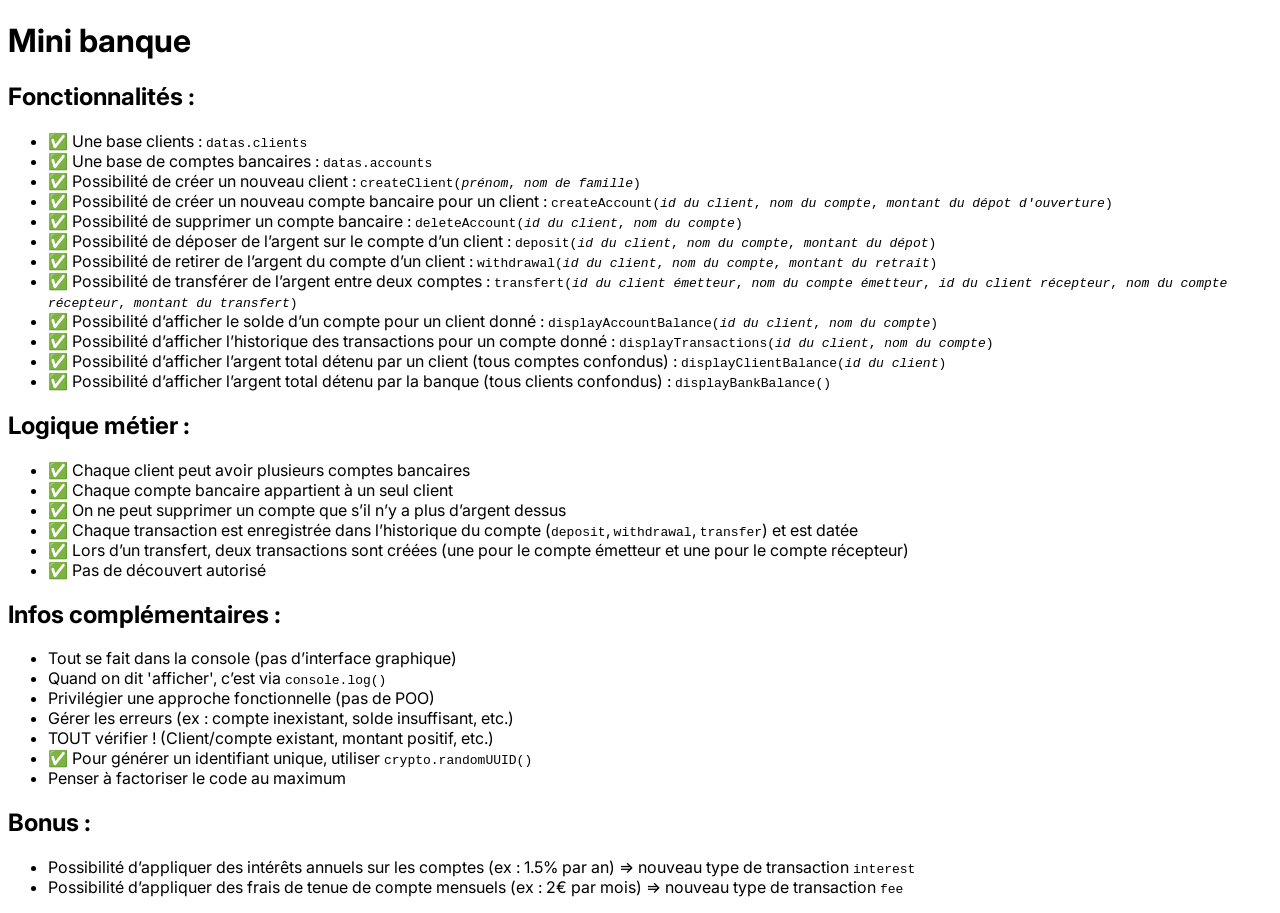
==== index.html @ 4218b07c "Affichage du montant total de la banque" ====
<!DOCTYPE html>
<html lang="fr">

<head>
    <meta charset="UTF-8">
    <meta name="viewport" content="width=device-width, initial-scale=1.0">
    <link rel="preconnect" href="https://fonts.googleapis.com">
    <link rel="preconnect" href="https://fonts.gstatic.com" crossorigin>
    <link href="https://fonts.googleapis.com/css2?family=Inter:ital,opsz,wght@0,14..32,100..900;1,14..32,100..900&display=swap" rel="stylesheet">
    <title>Mini banque</title>
    <script src="./index.js"></script>
    <script src="./tests.js"></script>
</head>

<body style="font-family: 'Inter', sans-serif;">
    <h1>Mini banque</h1>

    <p class="lastAction"></p>

    <h2>Fonctionnalités :</h2>
    <ul>
        <li>✅ Une base clients : <code>datas.clients</code></li>
        <li>✅ Une base de comptes bancaires : <code>datas.accounts</code></li>
        <li>✅ Possibilité de créer un nouveau client : <code>createClient(<em>prénom</em>, <em>nom de famille</em>)</code></li>
        <li>✅ Possibilité de créer un nouveau compte bancaire pour un client : <code>createAccount(<em>id du client</em>, <em>nom du compte</em>, <em>montant du dépot d'ouverture</em>)</code></li>
        <li>✅ Possibilité de supprimer un compte bancaire : <code>deleteAccount(<em>id du client</em>, <em>nom du compte</em>)</code></li>
        <li>✅ Possibilité de déposer de l’argent sur le compte d’un client : <code>deposit(<em>id du client</em>, <em>nom du compte</em>, <em>montant du dépot</em>)</code></li>
        <li>✅ Possibilité de retirer de l’argent du compte d’un client : <code>withdrawal(<em>id du client</em>, <em>nom du compte</em>, <em>montant du retrait</em>)</code></li>
        <li>✅ Possibilité de transférer de l’argent entre deux comptes : <code>transfert(<em>id du client émetteur</em>, <em>nom du compte émetteur</em>, <em>id du client récepteur</em>, <em>nom du compte récepteur</em>, <em>montant du transfert</em>)</code></li>
        <li>✅ Possibilité d’afficher le solde d’un compte pour un client donné : <code>displayAccountBalance(<em>id du client</em>, <em>nom du compte</em>)</code></li>
        <li>✅ Possibilité d’afficher l’historique des transactions pour un compte donné : <code>displayTransactions(<em>id du client</em>, <em>nom du compte</em>)</code></li>
        <li>✅ Possibilité d’afficher l’argent total détenu par un client (tous comptes confondus) : <code>displayClientBalance(<em>id du client</em>)</code></li>
        <li>✅ Possibilité d’afficher l’argent total détenu par la banque (tous clients confondus) : <code>displayBankBalance()</code></li>
    </ul>

    <h2>Logique métier :</h2>
    <ul>
        <li>✅ Chaque client peut avoir plusieurs comptes bancaires</li>
        <li>✅ Chaque compte bancaire appartient à un seul client</li>
        <li>✅ On ne peut supprimer un compte que s’il n’y a plus d’argent dessus</li>
        <li>✅ Chaque transaction est enregistrée dans l’historique du compte (<code>deposit</code>, <code>withdrawal</code>, <code>transfer</code>) et est datée</li>
        <li>✅ Lors d’un transfert, deux transactions sont créées (une pour le compte émetteur et une pour le compte récepteur)</li>
        <li>✅ Pas de découvert autorisé</li>
    </ul>

    <h2>Infos complémentaires :</h2>
    <ul>
        <li>Tout se fait dans la console (pas d’interface graphique)</li>
        <li>Quand on dit 'afficher', c’est via <code>console.log()</code></li>
        <li>Privilégier une approche fonctionnelle (pas de POO)</li>
        <li>Gérer les erreurs (ex : compte inexistant, solde insuffisant, etc.)</li>
        <li>TOUT vérifier ! (Client/compte existant, montant positif, etc.)</li>
        <li>✅ Pour générer un identifiant unique, utiliser <code>crypto.randomUUID()</code></li>
        <li>Penser à factoriser le code au maximum</li>
    </ul>

    <h2>Bonus :</h2>
    <ul>
        <li>Possibilité d’appliquer des intérêts annuels sur les comptes (ex : 1.5% par an) =&gt; nouveau type de
            transaction <code>interest</code></li>
        <li>Possibilité d’appliquer des frais de tenue de compte mensuels (ex : 2€ par mois) =&gt; nouveau type de
            transaction <code>fee</code></li>
    </ul>
</body>

</html>
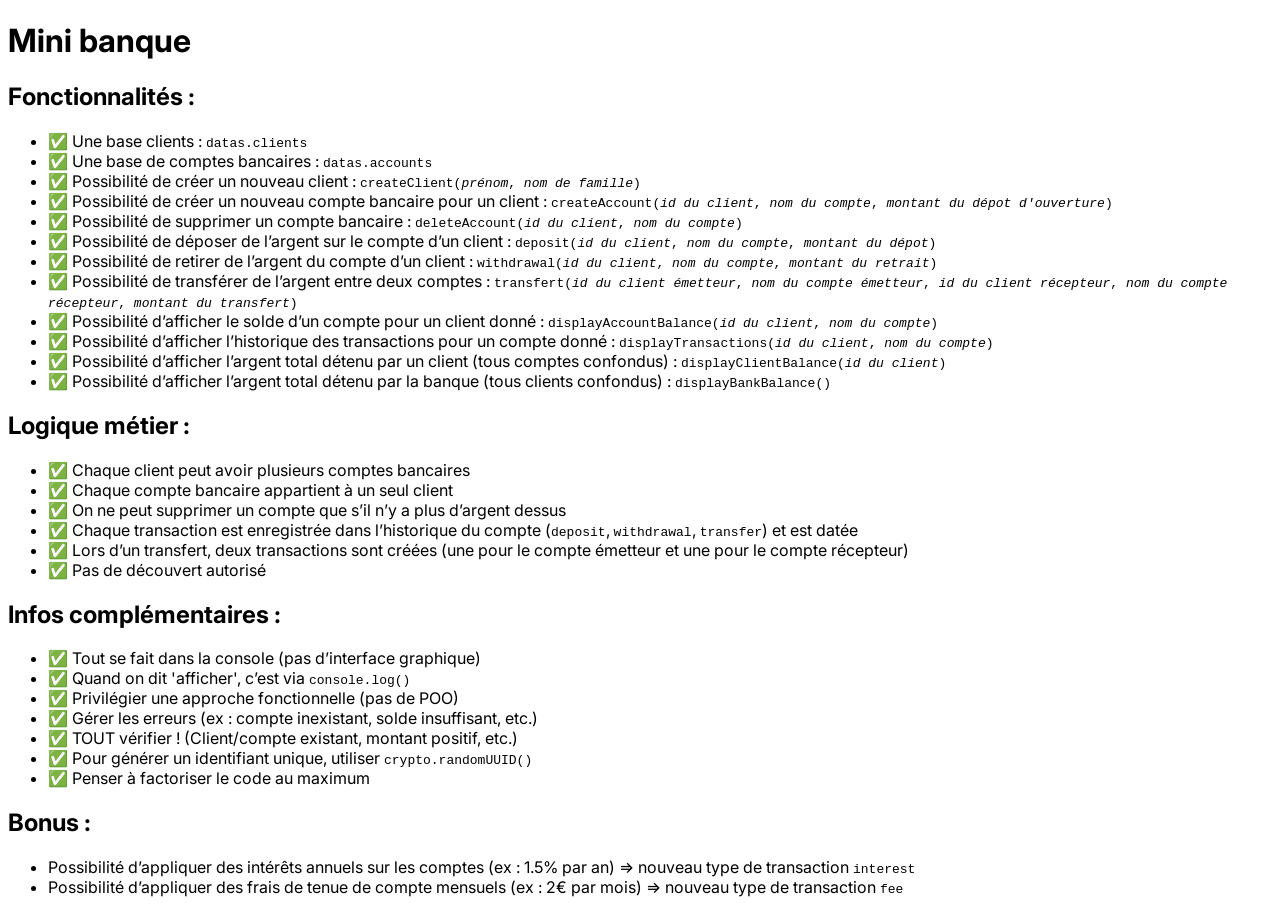
==== commit 2446bbe2: "Validation des différents points" ====
--- a/index.html
+++ b/index.html
@@ -45,13 +45,13 @@
 
     <h2>Infos complémentaires :</h2>
     <ul>
-        <li>Tout se fait dans la console (pas d’interface graphique)</li>
-        <li>Quand on dit 'afficher', c’est via <code>console.log()</code></li>
-        <li>Privilégier une approche fonctionnelle (pas de POO)</li>
-        <li>Gérer les erreurs (ex : compte inexistant, solde insuffisant, etc.)</li>
-        <li>TOUT vérifier ! (Client/compte existant, montant positif, etc.)</li>
+        <li>✅ Tout se fait dans la console (pas d’interface graphique)</li>
+        <li>✅ Quand on dit 'afficher', c’est via <code>console.log()</code></li>
+        <li>✅ Privilégier une approche fonctionnelle (pas de POO)</li>
+        <li>✅ Gérer les erreurs (ex : compte inexistant, solde insuffisant, etc.)</li>
+        <li>✅ TOUT vérifier ! (Client/compte existant, montant positif, etc.)</li>
         <li>✅ Pour générer un identifiant unique, utiliser <code>crypto.randomUUID()</code></li>
-        <li>Penser à factoriser le code au maximum</li>
+        <li>✅ Penser à factoriser le code au maximum</li>
     </ul>
 
     <h2>Bonus :</h2>
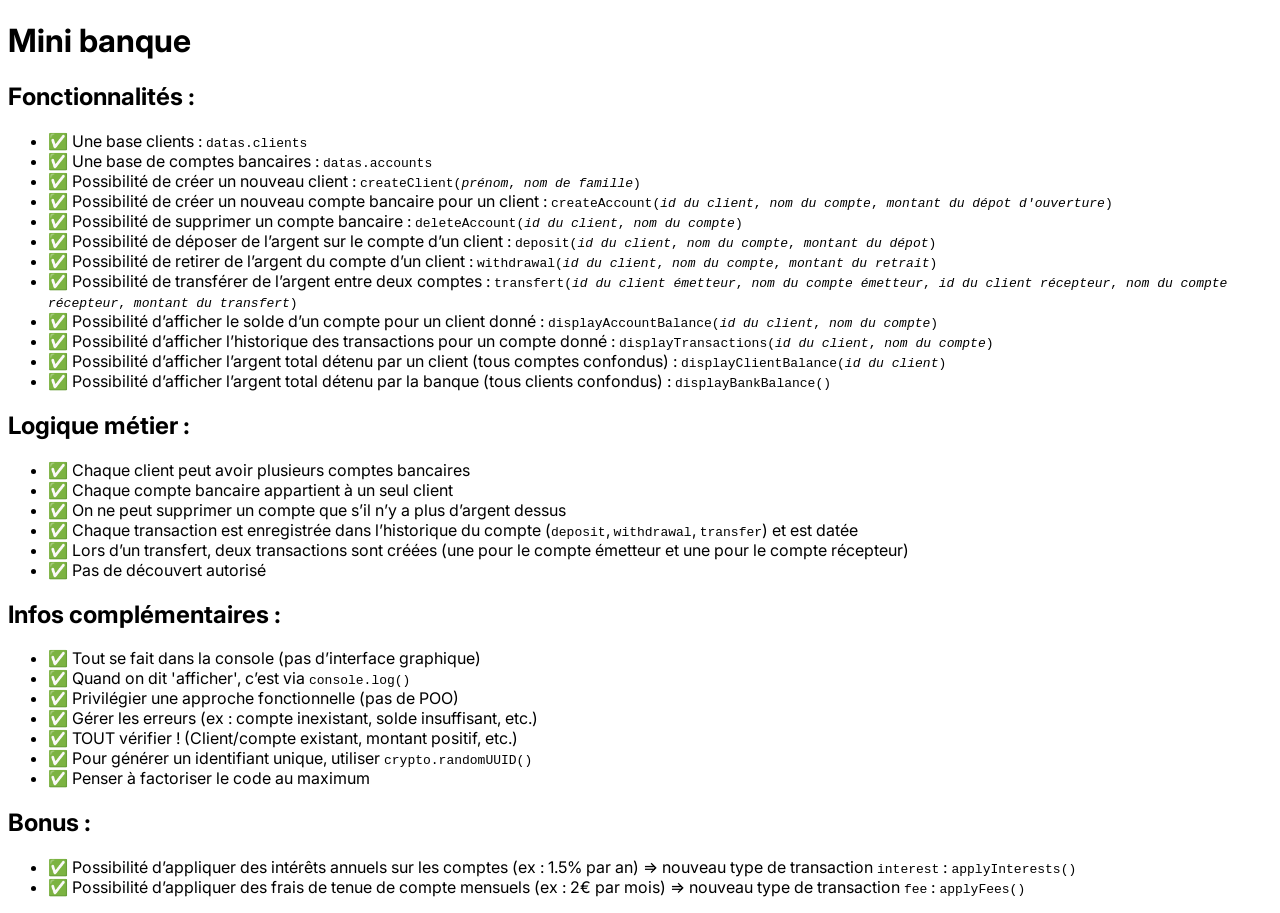
==== commit 881c7be4: "Application des frais de gestion du compte" ====
--- a/index.html
+++ b/index.html
@@ -56,10 +56,10 @@
 
     <h2>Bonus :</h2>
     <ul>
-        <li>Possibilité d’appliquer des intérêts annuels sur les comptes (ex : 1.5% par an) =&gt; nouveau type de
-            transaction <code>interest</code></li>
-        <li>Possibilité d’appliquer des frais de tenue de compte mensuels (ex : 2€ par mois) =&gt; nouveau type de
-            transaction <code>fee</code></li>
+        <li>✅ Possibilité d’appliquer des intérêts annuels sur les comptes (ex : 1.5% par an) =&gt; nouveau type de
+            transaction <code>interest</code> : <code>applyInterests()</code></li>
+        <li>✅ Possibilité d’appliquer des frais de tenue de compte mensuels (ex : 2€ par mois) =&gt; nouveau type de
+            transaction <code>fee</code> : <code>applyFees()</code></li>
     </ul>
 </body>
 
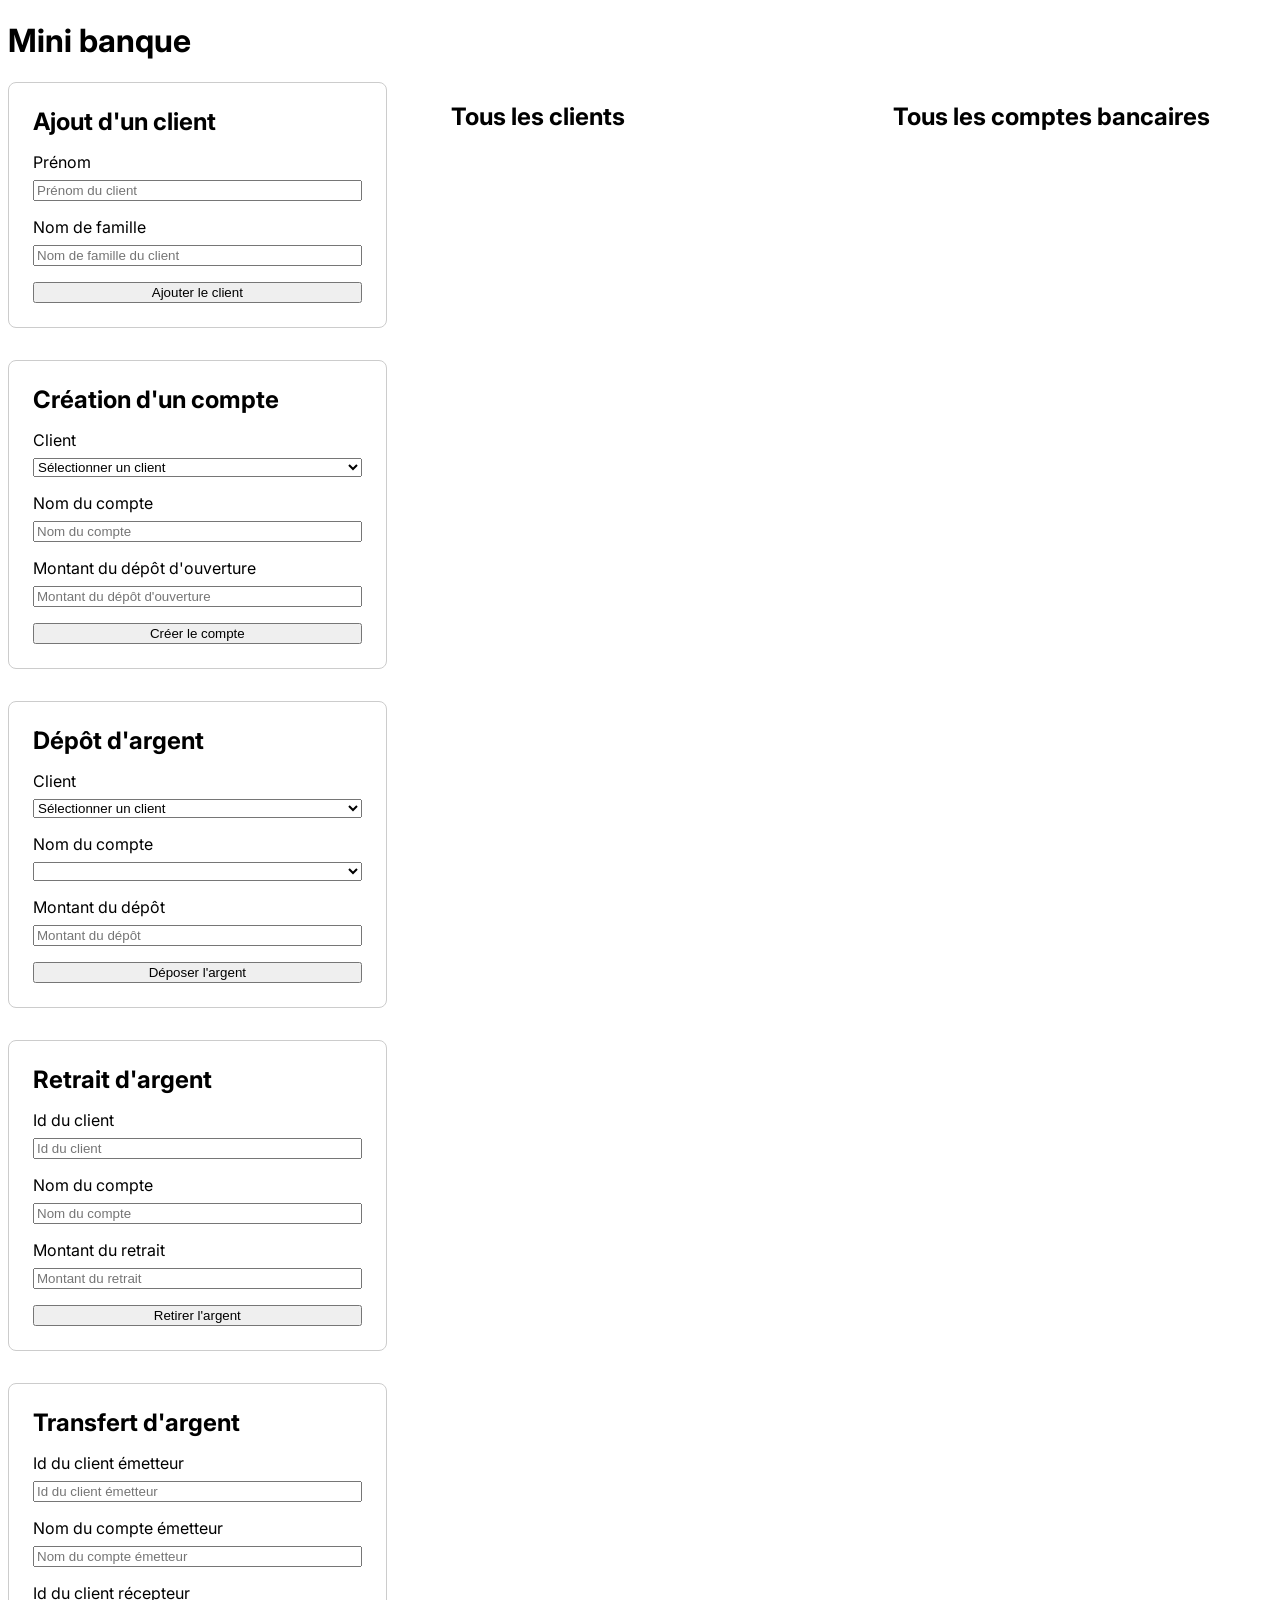
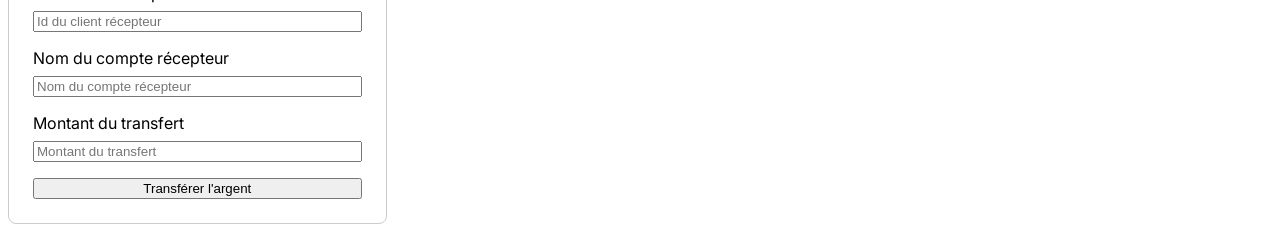
==== commit 5cbe8895: "Forms de créations et de dépot fonctionnels" ====
--- a/index.html
+++ b/index.html
@@ -6,61 +6,122 @@
     <meta name="viewport" content="width=device-width, initial-scale=1.0">
     <link rel="preconnect" href="https://fonts.googleapis.com">
     <link rel="preconnect" href="https://fonts.gstatic.com" crossorigin>
-    <link href="https://fonts.googleapis.com/css2?family=Inter:ital,opsz,wght@0,14..32,100..900;1,14..32,100..900&display=swap" rel="stylesheet">
-    <title>Mini banque</title>
+    <link
+        href="https://fonts.googleapis.com/css2?family=Inter:ital,opsz,wght@0,14..32,100..900;1,14..32,100..900&display=swap"
+        rel="stylesheet">
+    <title>Mini banque V2</title>
     <script src="./index.js"></script>
-    <script src="./tests.js"></script>
+    <link rel="stylesheet" href="style.css">
+    <!-- <script src="./tests.js"></script> -->
 </head>
 
 <body style="font-family: 'Inter', sans-serif;">
     <h1>Mini banque</h1>
 
-    <p class="lastAction"></p>
+    <div id="alert">
+        <p id="alertMessage"></p>
+    </div>
 
-    <h2>Fonctionnalités :</h2>
-    <ul>
-        <li>✅ Une base clients : <code>datas.clients</code></li>
-        <li>✅ Une base de comptes bancaires : <code>datas.accounts</code></li>
-        <li>✅ Possibilité de créer un nouveau client : <code>createClient(<em>prénom</em>, <em>nom de famille</em>)</code></li>
-        <li>✅ Possibilité de créer un nouveau compte bancaire pour un client : <code>createAccount(<em>id du client</em>, <em>nom du compte</em>, <em>montant du dépot d'ouverture</em>)</code></li>
-        <li>✅ Possibilité de supprimer un compte bancaire : <code>deleteAccount(<em>id du client</em>, <em>nom du compte</em>)</code></li>
-        <li>✅ Possibilité de déposer de l’argent sur le compte d’un client : <code>deposit(<em>id du client</em>, <em>nom du compte</em>, <em>montant du dépot</em>)</code></li>
-        <li>✅ Possibilité de retirer de l’argent du compte d’un client : <code>withdrawal(<em>id du client</em>, <em>nom du compte</em>, <em>montant du retrait</em>)</code></li>
-        <li>✅ Possibilité de transférer de l’argent entre deux comptes : <code>transfert(<em>id du client émetteur</em>, <em>nom du compte émetteur</em>, <em>id du client récepteur</em>, <em>nom du compte récepteur</em>, <em>montant du transfert</em>)</code></li>
-        <li>✅ Possibilité d’afficher le solde d’un compte pour un client donné : <code>displayAccountBalance(<em>id du client</em>, <em>nom du compte</em>)</code></li>
-        <li>✅ Possibilité d’afficher l’historique des transactions pour un compte donné : <code>displayTransactions(<em>id du client</em>, <em>nom du compte</em>)</code></li>
-        <li>✅ Possibilité d’afficher l’argent total détenu par un client (tous comptes confondus) : <code>displayClientBalance(<em>id du client</em>)</code></li>
-        <li>✅ Possibilité d’afficher l’argent total détenu par la banque (tous clients confondus) : <code>displayBankBalance()</code></li>
-    </ul>
+    <div id="contentContainer">
+        <div id="formsContainer">
+            <div class="formContainer">
+                <h2>Ajout d'un client</h2>
+                <form>
+                    <label for="createClientFirstName">Prénom</label>
+                    <input type="text" name="createClientFirstName" id="createClientFirstName"
+                        placeholder="Prénom du client">
+                    <label for="createClientLastName">Nom de famille</label>
+                    <input type="text" name="createClientLastName" id="createClientLastName"
+                        placeholder="Nom de famille du client">
+                    <button type="submit" id="createClient">Ajouter le client</button>
+                </form>
+            </div>
+            <div class="formContainer">
+                <h2>Création d'un compte</h2>
+                <form>
+                    <label for="createAccountClient">Client</label>
+                    <select name="createAccountClient" id="createAccountClient" class="clientIdSelect">
+                    </select>
+                    <label for="createAccountName">Nom du compte</label>
+                    <input type="text" name="createAccountName" id="createAccountName" placeholder="Nom du compte">
+                    <label for="createAccountInitialDeposit">Montant du dépôt d'ouverture</label>
+                    <input type="number" name="createAccountInitialDeposit" id="createAccountInitialDeposit"
+                        placeholder="Montant du dépôt d'ouverture">
+                    <button type="submit" id="createAccount">Créer le compte</button>
+                </form>
+            </div>
+            <!-- <div class="formContainer">
+                <h2>Suppression d'un compte</h2>
+                <form>
+                    <label for="deleteAccountClientId">Id du client</label>
+                    <input type="text" name="deleteAccountClientId" id="deleteAccountClientId" placeholder="Id du client">
+                    <label for="deleteAccountName">Nom du compte</label>
+                    <input type="text" name="deleteAccountName" id="deleteAccountName" placeholder="Nom du compte">
+                    <button type="submit" id="deleteAccount">Supprimer le compte</button>
+                </form>
+            </div> -->
+            <div class="formContainer">
+                <h2>Dépôt d'argent</h2>
+                <form>
+                    <label for="depositAccountClient">Client</label>
+                    <select name="depositAccountClient" id="depositAccountClient" class="clientIdSelect">
+                    </select>
+                    <label for="depositAccountName">Nom du compte</label>
+                    <select name="depositAccountName" id="depositAccountName">
+                    </select>
+                    <label for="depositAmount">Montant du dépôt</label>
+                    <input type="number" name="depositAmount" id="depositAmount" placeholder="Montant du dépôt">
+                    <button type="submit" id="deposit">Déposer l'argent</button>
+                </form>
+            </div>
+            <div class="formContainer">
+                <h2>Retrait d'argent</h2>
+                <form>
+                    <label for="withdrawalClientId">Id du client</label>
+                    <input type="text" name="withdrawalClientId" id="withdrawalClientId" placeholder="Id du client">
+                    <label for="withdrawalAccountName">Nom du compte</label>
+                    <input type="text" name="withdrawalAccountName" id="withdrawalAccountName"
+                        placeholder="Nom du compte">
+                    <label for="withdrawalAmount">Montant du retrait</label>
+                    <input type="number" name="withdrawalAmount" id="withdrawalAmount" placeholder="Montant du retrait">
+                    <button type="submit" id="withdrawal">Retirer l'argent</button>
+                </form>
+            </div>
+            <div class="formContainer">
+                <h2>Transfert d'argent</h2>
+                <form>
+                    <label for="transferSenderClientId">Id du client émetteur</label>
+                    <input type="text" name="transferSenderClientId" id="transferSenderClientId"
+                        placeholder="Id du client émetteur">
+                    <label for="transferSenderAccountName">Nom du compte émetteur</label>
+                    <input type="text" name="transferSenderAccountName" id="transferSenderAccountName"
+                        placeholder="Nom du compte émetteur">
+                    <label for="transferReceiverClientId">Id du client récepteur</label>
+                    <input type="text" name="transferReceiverClientId" id="transferReceiverClientId"
+                        placeholder="Id du client récepteur">
+                    <label for="transferReceiverAccountName">Nom du compte récepteur</label>
+                    <input type="text" name="transferReceiverAccountName" id="transferReceiverAccountName"
+                        placeholder="Nom du compte récepteur">
+                    <label for="transferAmount">Montant du transfert</label>
+                    <input type="number" name="transferAmount" id="transferAmount" placeholder="Montant du transfert">
+                    <button type="submit" id="transfer">Transférer l'argent</button>
+                </form>
+            </div>
+        </div>
+        <div>
+            <h2>Tous les clients</h2>
+            <div class="list">
 
-    <h2>Logique métier :</h2>
-    <ul>
-        <li>✅ Chaque client peut avoir plusieurs comptes bancaires</li>
-        <li>✅ Chaque compte bancaire appartient à un seul client</li>
-        <li>✅ On ne peut supprimer un compte que s’il n’y a plus d’argent dessus</li>
-        <li>✅ Chaque transaction est enregistrée dans l’historique du compte (<code>deposit</code>, <code>withdrawal</code>, <code>transfer</code>) et est datée</li>
-        <li>✅ Lors d’un transfert, deux transactions sont créées (une pour le compte émetteur et une pour le compte récepteur)</li>
-        <li>✅ Pas de découvert autorisé</li>
-    </ul>
+            </div>
+        </div>
+        <div>
+            <h2>Tous les comptes bancaires</h2>
+            <div class="list">
 
-    <h2>Infos complémentaires :</h2>
-    <ul>
-        <li>✅ Tout se fait dans la console (pas d’interface graphique)</li>
-        <li>✅ Quand on dit 'afficher', c’est via <code>console.log()</code></li>
-        <li>✅ Privilégier une approche fonctionnelle (pas de POO)</li>
-        <li>✅ Gérer les erreurs (ex : compte inexistant, solde insuffisant, etc.)</li>
-        <li>✅ TOUT vérifier ! (Client/compte existant, montant positif, etc.)</li>
-        <li>✅ Pour générer un identifiant unique, utiliser <code>crypto.randomUUID()</code></li>
-        <li>✅ Penser à factoriser le code au maximum</li>
-    </ul>
+            </div>
+        </div>
+    </div>
 
-    <h2>Bonus :</h2>
-    <ul>
-        <li>✅ Possibilité d’appliquer des intérêts annuels sur les comptes (ex : 1.5% par an) =&gt; nouveau type de
-            transaction <code>interest</code> : <code>applyInterests()</code></li>
-        <li>✅ Possibilité d’appliquer des frais de tenue de compte mensuels (ex : 2€ par mois) =&gt; nouveau type de
-            transaction <code>fee</code> : <code>applyFees()</code></li>
-    </ul>
 </body>
 
 </html>
--- a/style.css
+++ b/style.css
@@ -0,0 +1,54 @@
+#contentContainer {
+    display: grid;
+    grid-template-columns: repeat(3, 1fr);
+    gap: 64px;
+}
+
+#formsContainer {
+    display: flex;
+    flex-direction: column;
+    gap: 32px;
+}
+
+.formContainer {
+    padding: 24px;
+    border: 1px solid #ccc;
+    border-radius: 8px;
+
+    h2 {
+        margin-top: 0;
+        margin-bottom: 0;
+    }
+    form {
+        display: flex;
+        flex-direction: column;
+    
+        label {
+            margin-top: 16px;
+            margin-bottom: 8px;
+        }
+        button {
+            margin-top: 16px;
+    
+        }
+    }
+}
+
+#alert {
+    position: fixed;
+    top: 32px;
+    right: 50%;
+    transform: translateX(50%);
+    padding: 16px 24px;
+    display: none;
+}
+.success {
+    background-color: #d4edda;
+    color: #155724;
+    border: 1px solid #c3e6cb;
+}
+.error {
+    background-color: #f8d7da;
+    color: #721c24;
+    border: 1px solid #f5c6cb;
+}
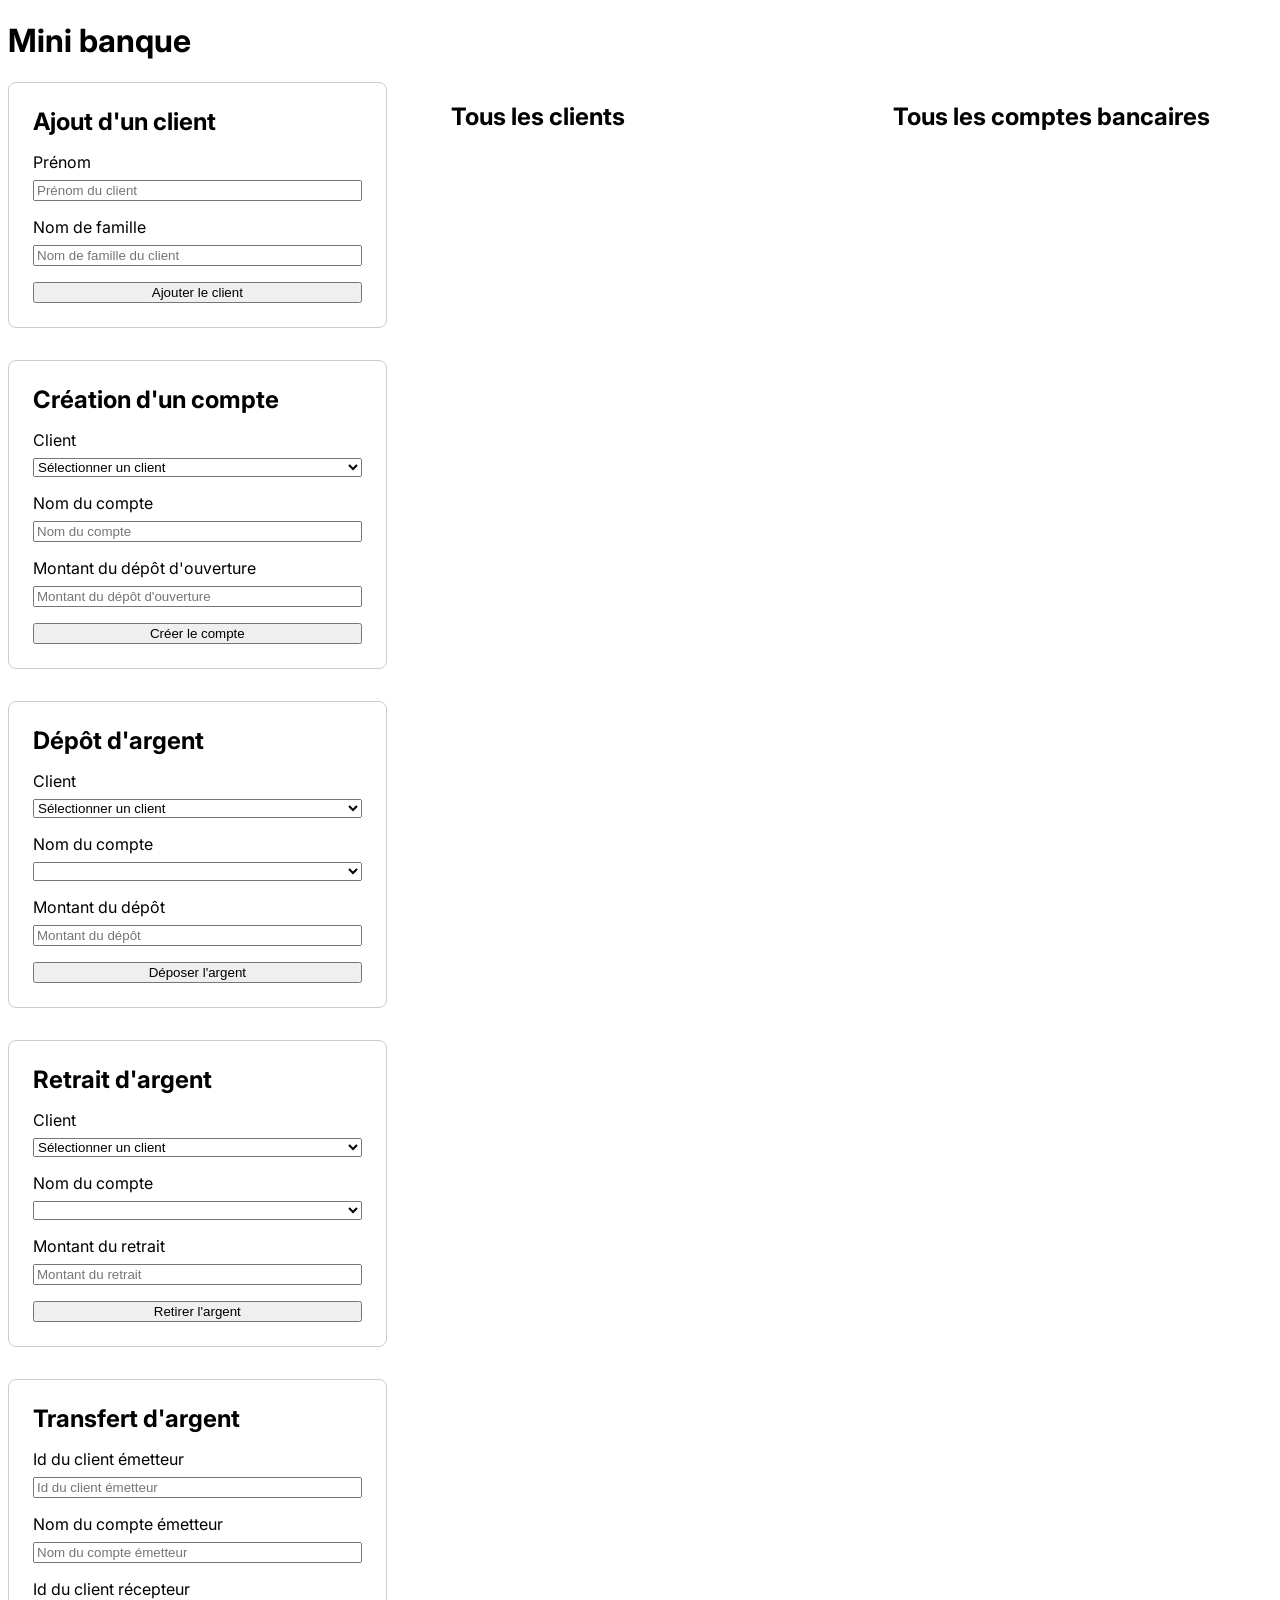
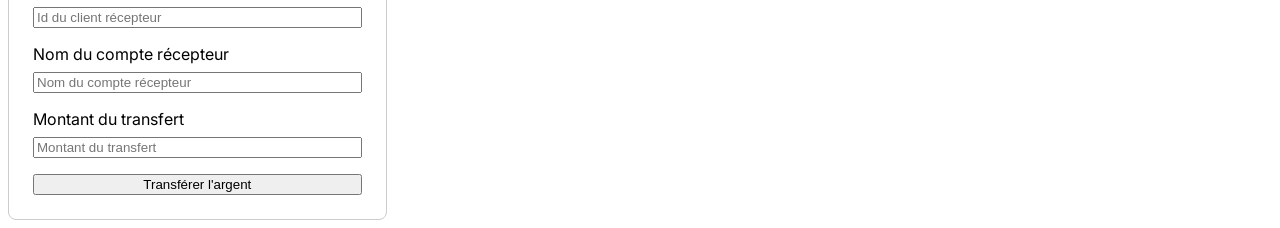
==== commit b518e86f: "Formulaire de retrait fonctionnel" ====
--- a/index.html
+++ b/index.html
@@ -77,11 +77,12 @@
             <div class="formContainer">
                 <h2>Retrait d'argent</h2>
                 <form>
-                    <label for="withdrawalClientId">Id du client</label>
-                    <input type="text" name="withdrawalClientId" id="withdrawalClientId" placeholder="Id du client">
+                    <label for="withdrawalClient">Client</label>
+                    <select name="withdrawalClient" id="withdrawalClient" class="clientIdSelect">
+                    </select>
                     <label for="withdrawalAccountName">Nom du compte</label>
-                    <input type="text" name="withdrawalAccountName" id="withdrawalAccountName"
-                        placeholder="Nom du compte">
+                    <select name="withdrawalAccountName" id="withdrawalAccountName">
+                    </select>
                     <label for="withdrawalAmount">Montant du retrait</label>
                     <input type="number" name="withdrawalAmount" id="withdrawalAmount" placeholder="Montant du retrait">
                     <button type="submit" id="withdrawal">Retirer l'argent</button>
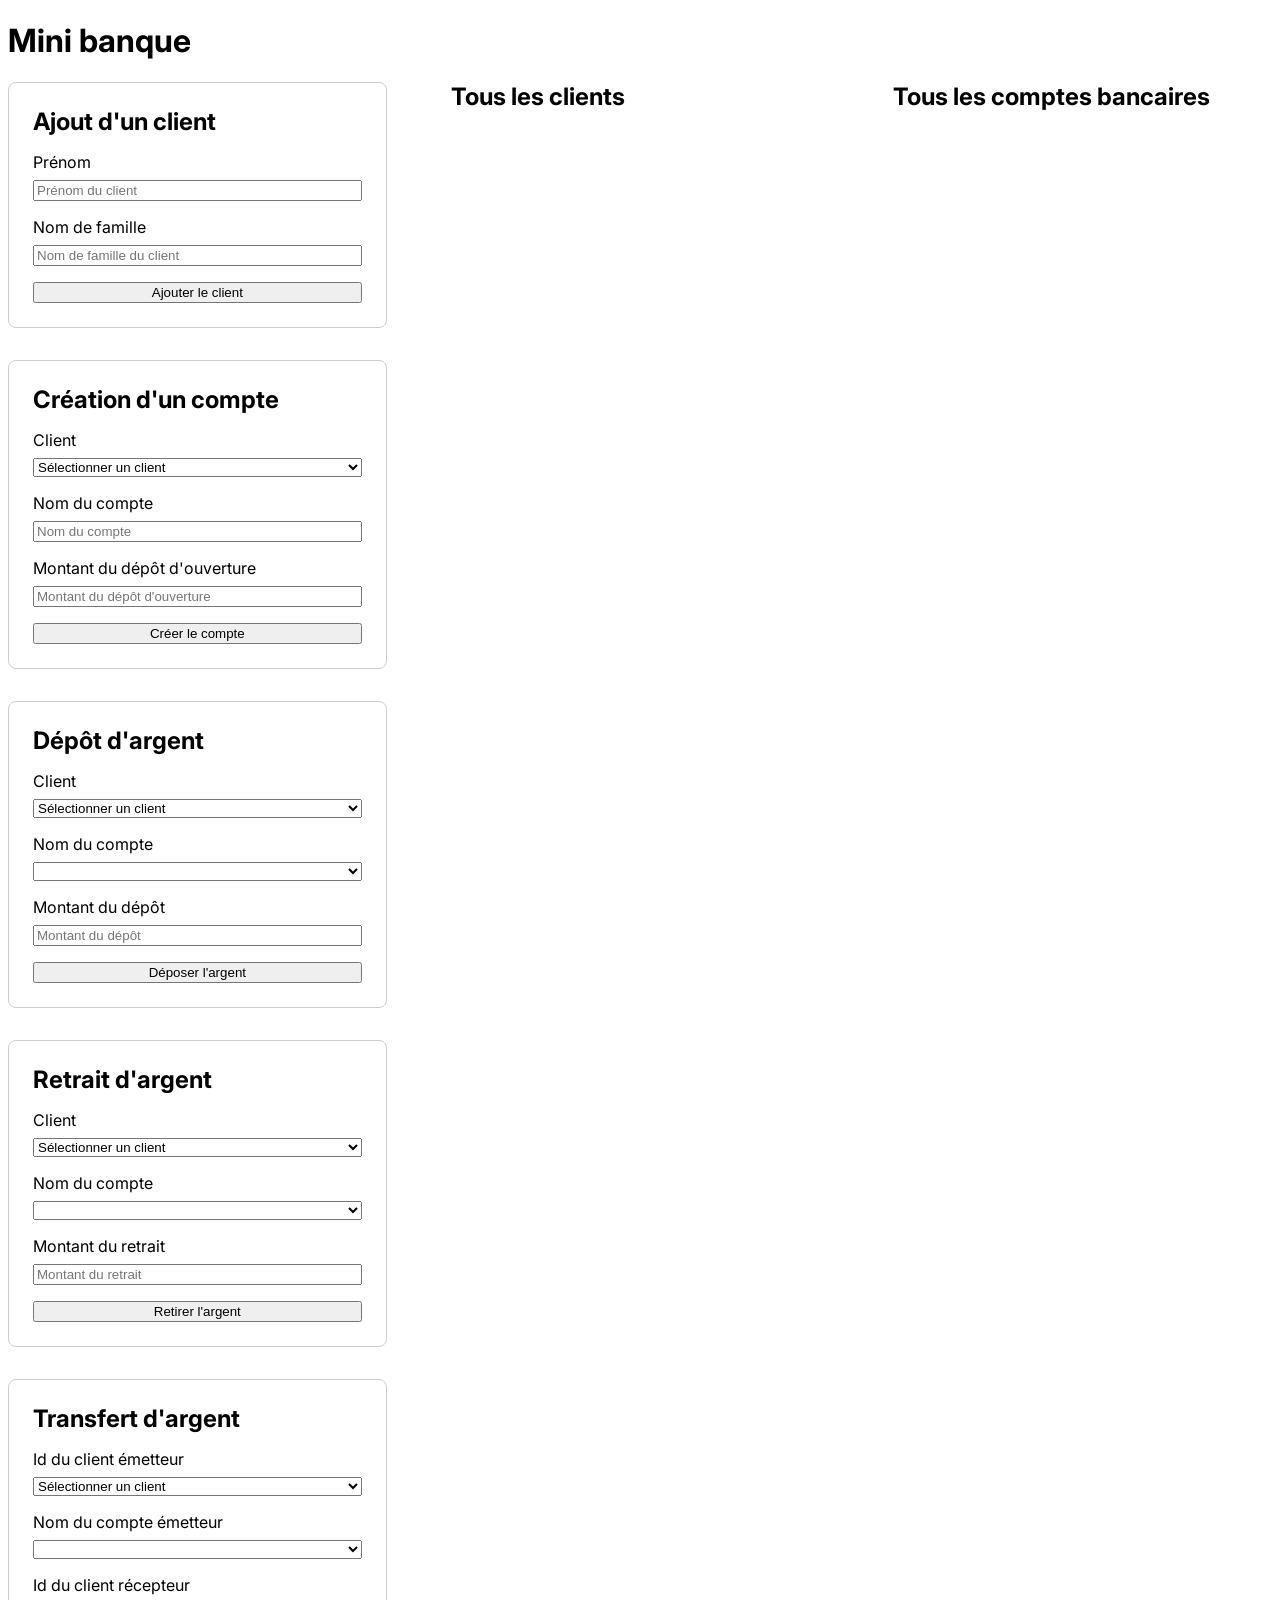
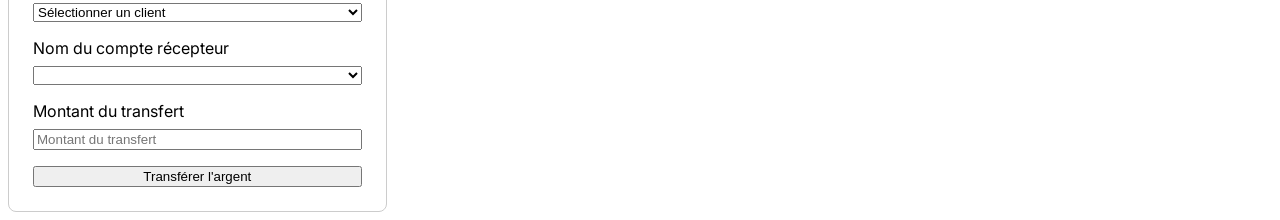
==== commit 4cf4849b: "Affichage des clients et gestion du form de transfert" ====
--- a/index.html
+++ b/index.html
@@ -92,17 +92,17 @@
                 <h2>Transfert d'argent</h2>
                 <form>
                     <label for="transferSenderClientId">Id du client émetteur</label>
-                    <input type="text" name="transferSenderClientId" id="transferSenderClientId"
-                        placeholder="Id du client émetteur">
+                    <select name="transferSenderClientId" id="transferSenderClientId" class="clientIdSelect">    
+                    </select>
                     <label for="transferSenderAccountName">Nom du compte émetteur</label>
-                    <input type="text" name="transferSenderAccountName" id="transferSenderAccountName"
-                        placeholder="Nom du compte émetteur">
+                    <select name="transferSenderAccountName" id="transferSenderAccountName">
+                    </select>
                     <label for="transferReceiverClientId">Id du client récepteur</label>
-                    <input type="text" name="transferReceiverClientId" id="transferReceiverClientId"
-                        placeholder="Id du client récepteur">
+                    <select name="transferReceiverClientId" id="transferReceiverClientId" class="clientIdSelect">    
+                    </select>
                     <label for="transferReceiverAccountName">Nom du compte récepteur</label>
-                    <input type="text" name="transferReceiverAccountName" id="transferReceiverAccountName"
-                        placeholder="Nom du compte récepteur">
+                    <select name="transferReceiverAccountName" id="transferReceiverAccountName">
+                    </select>
                     <label for="transferAmount">Montant du transfert</label>
                     <input type="number" name="transferAmount" id="transferAmount" placeholder="Montant du transfert">
                     <button type="submit" id="transfer">Transférer l'argent</button>
@@ -110,13 +110,23 @@
             </div>
         </div>
         <div>
-            <h2>Tous les clients</h2>
-            <div class="list">
-
+            <h2 class="sectionTitle">Tous les clients</h2>
+            <div class="list" id="clientsList">
+                <!-- Template d'affichage des informations du client -->
+                <div class="clientContainer">
+                    <div>
+                        <h3>Prénom et nom</h3>
+                        <p class="clientId">0123456789AZERTY</p>
+                    </div>
+                    <div>
+                        <p>Total des comptes dans la banque :</p>
+                        <p class="clientBalance"><b>103€</b></p>
+                    </div>
+                </div>
             </div>
         </div>
         <div>
-            <h2>Tous les comptes bancaires</h2>
+            <h2 class="sectionTitle">Tous les comptes bancaires</h2>
             <div class="list">
 
             </div>
--- a/style.css
+++ b/style.css
@@ -4,33 +4,38 @@
     gap: 64px;
 }
 
-#formsContainer {
+#formsContainer,
+.list {
     display: flex;
     flex-direction: column;
     gap: 32px;
 }
 
-.formContainer {
+.formContainer,
+.clientContainer {
     padding: 24px;
     border: 1px solid #ccc;
     border-radius: 8px;
+}
 
-    h2 {
-        margin-top: 0;
-        margin-bottom: 0;
+h2,
+h3 {
+    margin-top: 0;
+    margin-bottom: 0;
+}
+
+form {
+    display: flex;
+    flex-direction: column;
+
+    label {
+        margin-top: 16px;
+        margin-bottom: 8px;
     }
-    form {
-        display: flex;
-        flex-direction: column;
-    
-        label {
-            margin-top: 16px;
-            margin-bottom: 8px;
-        }
-        button {
-            margin-top: 16px;
-    
-        }
+
+    button {
+        margin-top: 16px;
+
     }
 }
 
@@ -42,13 +47,40 @@
     padding: 16px 24px;
     display: none;
 }
+
 .success {
     background-color: #d4edda;
     color: #155724;
     border: 1px solid #c3e6cb;
 }
+
 .error {
     background-color: #f8d7da;
     color: #721c24;
     border: 1px solid #f5c6cb;
+}
+
+.sectionTitle {
+    margin-bottom: 32px;
+}
+
+.clientId {
+    font-size: 0.85rem;
+    color: #666;
+}
+
+.clientContainer {
+    display: flex;
+    flex-direction: column;
+    gap: 16px;
+
+    p {
+        margin: 0;
+    }
+
+    div {
+        display: flex;
+        flex-direction: column;
+        gap: 8px;
+    }
 }
